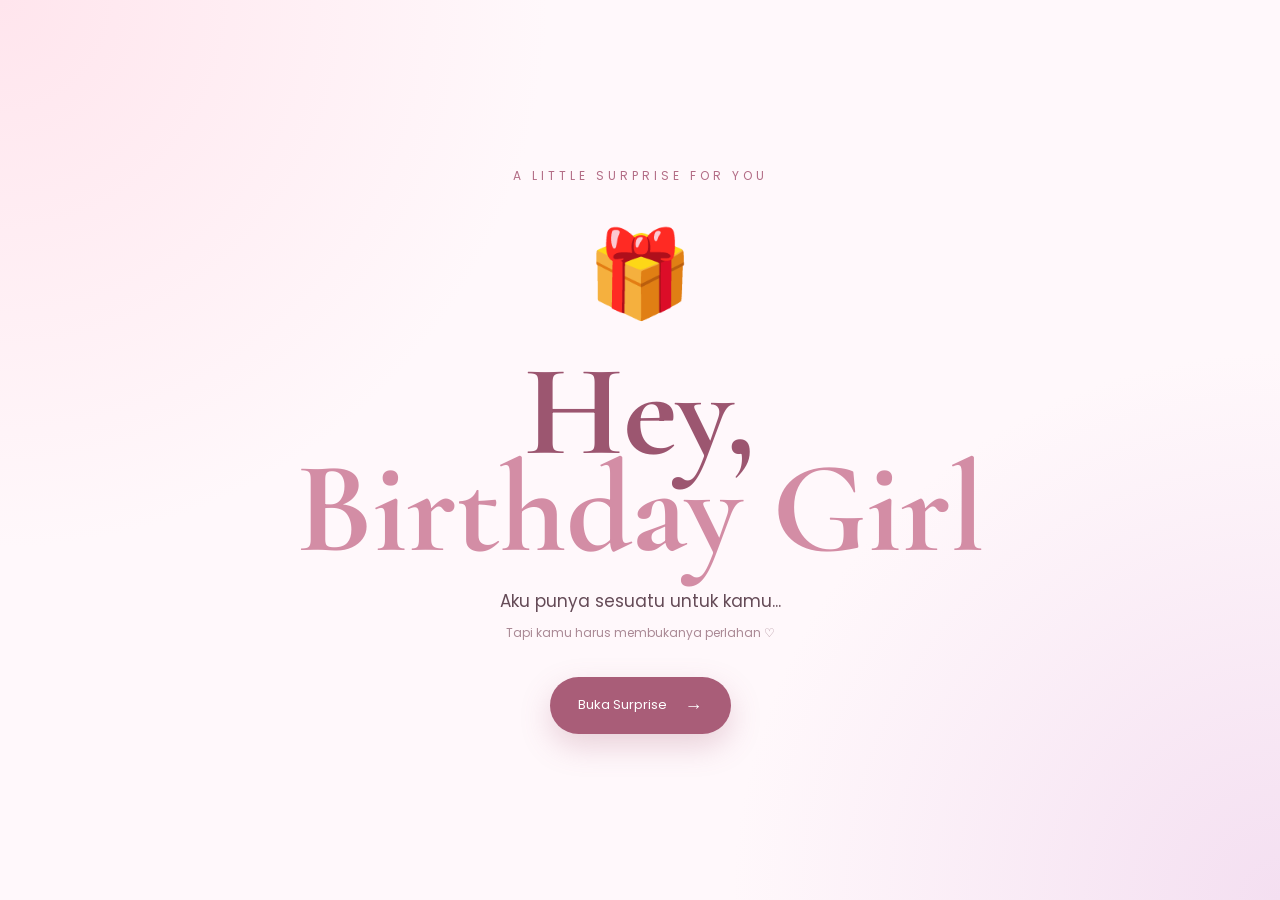
==== index.html @ 7c7e7c43 "Add files via upload" ====
<!DOCTYPE html>
<html lang="id">
<head>
    <meta charset="UTF-8">
    <meta name="viewport" content="width=device-width, initial-scale=1.0">
    <title>For Someone Special ♡</title>
    <link rel="stylesheet" href="style.css">
</head>

<body>

<div class="floating-hearts">
    <span>♡</span>
    <span>♡</span>
    <span>♥</span>
    <span>♡</span>
    <span>♥</span>
</div>

<main class="page opening">

    <div class="opening-card">

        <p class="mini-title">A LITTLE SURPRISE FOR YOU</p>

        <div class="gift">🎁</div>

        <h1>
            Hey,<br>
            <span>Birthday Girl</span>
        </h1>

        <p class="subtitle">
            Aku punya sesuatu untuk kamu...
        </p>

        <p class="small-note">
            Tapi kamu harus membukanya perlahan ♡
        </p>

        <a href="letter.html" class="btn">
            Buka Surprise
            <span>→</span>
        </a>

    </div>

</main>

<script src="script.js"></script>

</body>
</html>
---- style.css ----
@import url('https://fonts.googleapis.com/css2?family=Cormorant+Garamond:wght@400;500;600;700&family=Poppins:wght@300;400;500;600&display=swap');


* {
    margin: 0;
    padding: 0;
    box-sizing: border-box;
}


html {
    scroll-behavior: smooth;
}


body {

    font-family: 'Poppins', sans-serif;

    background:
        radial-gradient(
            circle at top left,
            #ffe5ed,
            transparent 35%
        ),
        radial-gradient(
            circle at bottom right,
            #f4dff1,
            transparent 35%
        ),
        #fff8fb;

    color: #654b57;

    min-height: 100vh;

    overflow-x: hidden;
}


/* =========================
   PAGE
========================= */

.page {

    min-height: 100vh;

    display: flex;

    justify-content: center;

    align-items: center;

    padding: 60px 20px;

    position: relative;

}


/* =========================
   CONTENT
========================= */

.content {

    width: 100%;

    max-width: 1000px;

    text-align: center;

    animation: pageIn 1s ease;

}


@keyframes pageIn {

    from {
        opacity: 0;
        transform: translateY(25px);
    }

    to {
        opacity: 1;
        transform: translateY(0);
    }

}


/* =========================
   OPENING
========================= */

.opening-card {

    text-align: center;

    animation: pageIn 1s ease;

}


.mini-title {

    font-size: 12px;

    letter-spacing: 4px;

    color: #b36d86;

    margin-bottom: 25px;

}


.gift {

    font-size: 85px;

    animation: floating 3s ease-in-out infinite;

}


@keyframes floating {

    0%,100% {
        transform: translateY(0);
    }

    50% {
        transform: translateY(-15px);
    }

}


.opening h1 {

    font-family: 'Cormorant Garamond', serif;

    font-size: clamp(70px, 12vw, 130px);

    line-height: .75;

    color: #9c5670;

    margin: 25px 0;

}


.opening h1 span {

    color: #d38da5;

}


.subtitle {

    font-size: 17px;

    margin-top: 30px;

}


.small-note {

    font-size: 12px;

    margin-top: 10px;

    color: #aa8995;

}


/* =========================
   BUTTON
========================= */

.btn {

    display: inline-flex;

    align-items: center;

    gap: 18px;

    margin-top: 35px;

    padding: 15px 28px;

    border-radius: 50px;

    background: #a95d78;

    color: white;

    text-decoration: none;

    font-size: 13px;

    transition: .3s;

    box-shadow:
        0 12px 30px
        rgba(169,93,120,.25);

}


.btn span {

    font-size: 18px;

}


.btn:hover {

    transform: translateY(-5px);

    box-shadow:
        0 18px 35px
        rgba(169,93,120,.35);

}


/* =========================
   TITLE
========================= */

.title {

    font-family: 'Cormorant Garamond', serif;

    font-size: clamp(45px, 7vw, 75px);

    line-height: .95;

    color: #8f5268;

    margin-bottom: 30px;

}


.title span {

    color: #c37a93;

}


.description {

    max-width: 600px;

    margin: auto;

    font-size: 14px;

    line-height: 1.8;

    color: #8c737d;

}


/* =========================
   LETTER
========================= */

.letter {

    max-width: 750px;

    margin: 40px auto 0;

    padding: 45px;

    text-align: left;

    background:
        rgba(255,255,255,.8);

    border-radius: 25px;

    box-shadow:
        0 20px 60px
        rgba(130,70,90,.1);

    border:
        1px solid rgba(180,120,140,.15);

}


.letter p {

    font-family:
        'Cormorant Garamond',
        serif;

    font-size: 22px;

    line-height: 1.6;

    margin-bottom: 20px;

}


.letter .highlight {

    font-size: 28px;

    color: #a65874;

    text-align: center;

}


.signature {

    text-align: right;

    font-family:
        'Cormorant Garamond',
        serif;

    font-size: 25px;

    color: #a95f78;

}


/* =========================
   GALLERY
========================= */

.gallery {

    margin-top: 40px;

    display: grid;

    grid-template-columns:
        repeat(4, 1fr);

    gap: 20px;

}


.photo-card {

    background: white;

    padding: 10px;

    border-radius: 5px;

    box-shadow:
        0 15px 35px
        rgba(100,60,70,.12);

    transform:
        rotate(var(--rotation));

    transition: .4s;

}


.photo-card:nth-child(1) {
    --rotation: -2deg;
}

.photo-card:nth-child(2) {
    --rotation: 2deg;
}

.photo-card:nth-child(3) {
    --rotation: -1deg;
}

.photo-card:nth-child(4) {
    --rotation: 3deg;
}


.photo-card:hover {

    transform:
        rotate(0deg)
        translateY(-10px)
        scale(1.03);

}


.photo-card img {

    width: 100%;

    aspect-ratio: 3 / 4;

    object-fit: cover;

    display: block;

}


.photo-card p {

    padding: 12px 5px 8px;

    font-family:
        'Cormorant Garamond',
        serif;

    font-size: 18px;

    color: #795565;

}


/* =========================
   REASONS
========================= */

.reasons {

    display: grid;

    grid-template-columns:
        repeat(3, 1fr);

    gap: 25px;

    margin-top: 45px;

}


.reason {

    background: rgba(255,255,255,.8);

    padding: 35px 25px;

    border-radius: 25px;

    box-shadow:
        0 15px 40px
        rgba(120,70,90,.08);

    transition: .3s;

}


.reason:hover {

    transform:
        translateY(-8px);

}


.reason-icon {

    font-size: 35px;

    color: #c36d8a;

    margin-bottom: 15px;

}


.reason h3 {

    font-family:
        'Cormorant Garamond',
        serif;

    font-size: 28px;

    color: #92546b;

    margin-bottom: 12px;

}


.reason p {

    font-size: 13px;

    line-height: 1.8;

    color: #8b747d;

}


/* =========================
   BIRTHDAY
========================= */

.birthday-page {

    text-align: center;

}


.birthday-content {

    max-width: 750px;

    animation: pageIn 1s ease;

}


.cake {

    font-size: 90px;

    margin: 10px 0;

}


.birthday-title {

    font-family:
        'Cormorant Garamond',
        serif;

    font-size:
        clamp(60px, 10vw, 110px);

    line-height: .8;

    color: #9b536c;

}


.birthday-content h2 {

    font-family:
        'Cormorant Garamond',
        serif;

    font-size: 35px;

    font-weight: 500;

    color: #c37791;

    margin-top: 25px;

}


.birthday-text {

    margin: 35px auto;

    max-width: 650px;

    line-height: 1.9;

    font-size: 14px;

}


/* =========================
   ENDING
========================= */

.ending-page {

    text-align: center;

}


.ending-content {

    max-width: 700px;

    animation: pageIn 1s ease;

}


.big-heart {

    font-size: 90px;

    color: #c55d7d;

    animation: heartBeat 1.3s infinite;

}


@keyframes heartBeat {

    0%,100% {
        transform: scale(1);
    }

    50% {
        transform: scale(1.18);
    }

}


.ending-content h1 {

    font-family:
        'Cormorant Garamond',
        serif;

    font-size:
        clamp(65px, 10vw, 100px);

    color: #96546b;

}


.ending-content > p {

    max-width: 550px;

    margin: 20px auto;

    line-height: 1.8;

}


.final-message {

    display: flex;

    justify-content: center;

    align-items: center;

    gap: 20px;

    margin: 40px 0;

}


.final-message span {

    color: #c15d7d;

    font-size: 25px;

}


.final-message h2 {

    font-family:
        'Cormorant Garamond',
        serif;

    font-size: 55px;

    color: #a35470;

}


.forever {

    font-family:
        'Cormorant Garamond',
        serif;

    font-size: 20px;

    color: #9a7683;

}


.restart {

    display: inline-block;

    margin-top: 30px;

    color: #a45c76;

    text-decoration: none;

    font-size: 13px;

}


/* =========================
   FLOATING HEARTS
========================= */

.floating-hearts span {

    position: fixed;

    bottom: -30px;

    font-size: 25px;

    color: #e0a0b5;

    opacity: .5;

    animation:
        floatHeart
        10s linear infinite;

    z-index: -1;

}


.floating-hearts span:nth-child(1) {
    left: 10%;
    animation-delay: 1s;
}

.floating-hearts span:nth-child(2) {
    left: 35%;
    animation-delay: 4s;
}

.floating-hearts span:nth-child(3) {
    left: 65%;
    animation-delay: 2s;
}

.floating-hearts span:nth-child(4) {
    left: 90%;
    animation-delay: 5s;
}


@keyframes floatHeart {

    0% {
        transform:
            translateY(0)
            rotate(0deg);

        opacity: 0;
    }

    20% {
        opacity: .5;
    }

    100% {

        transform:
            translateY(-110vh)
            rotate(360deg);

        opacity: 0;
    }

}


/* =========================
   MOBILE
========================= */

@media(max-width: 768px) {

    .page {

        padding:
            50px 20px;

    }


    .opening h1 {

        font-size: 75px;

    }


    .letter {

        padding: 30px 22px;

    }


    .letter p {

        font-size: 19px;

    }


    .gallery {

        grid-template-columns:
            repeat(2, 1fr);

        gap: 12px;

    }


    .reasons {

        grid-template-columns: 1fr;

    }


    .birthday-title {

        font-size: 65px;

    }


    .final-message h2 {

        font-size: 45px;

    }

}


@media(max-width: 450px) {

    .gallery {

        grid-template-columns: 1fr;

    }

}
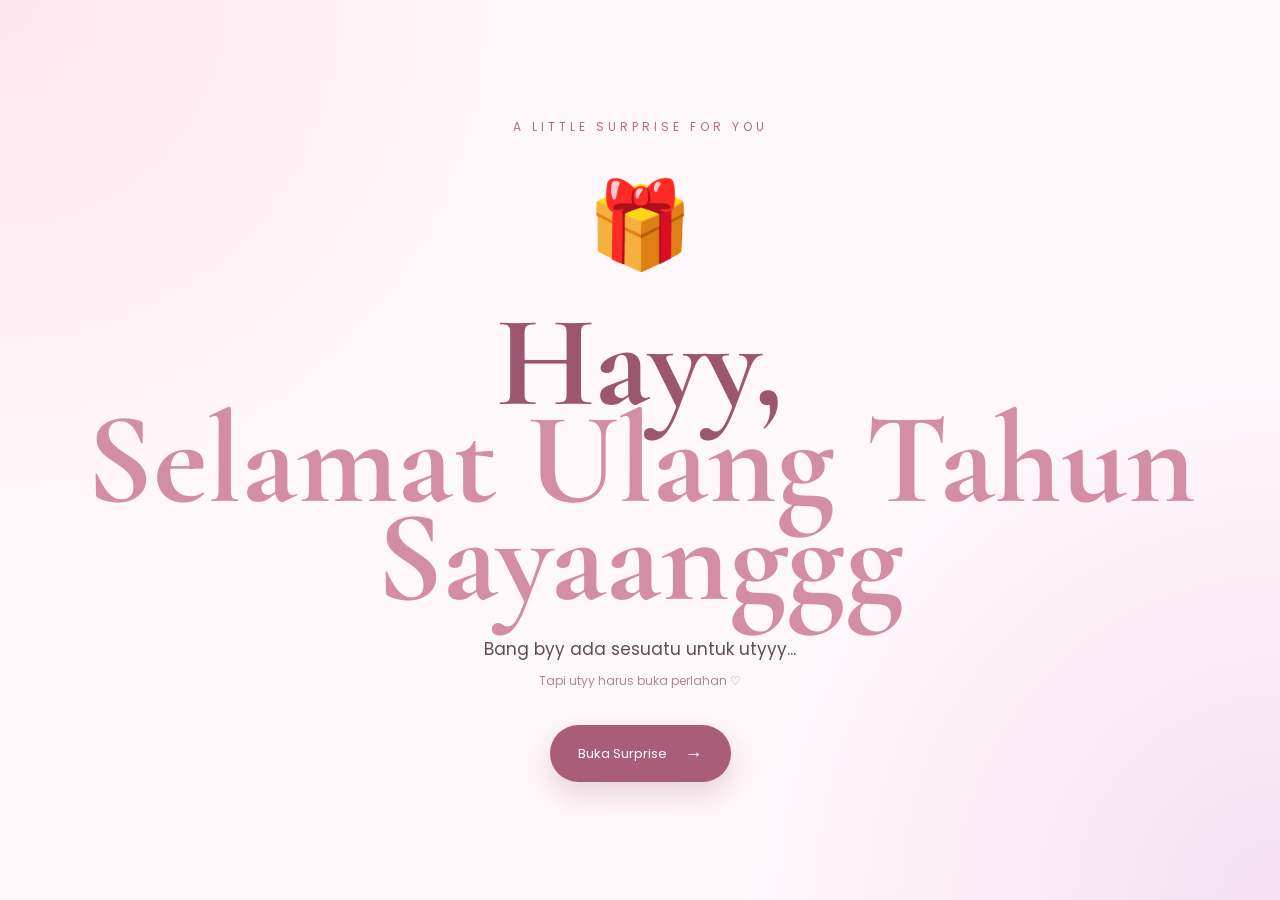
==== commit 67375b3d: "Revise birthday message in index.html Updated text content for birthday surprise." ====
--- a/index.html
+++ b/index.html
@@ -26,16 +26,16 @@
         <div class="gift">🎁</div>
 
         <h1>
-            Hey,<br>
-            <span>Birthday Girl</span>
+            Hayy,<br>
+            <span>Selamat Ulang Tahun Sayaanggg</span>
         </h1>
 
         <p class="subtitle">
-            Aku punya sesuatu untuk kamu...
+            Bang byy ada sesuatu untuk utyyy...
         </p>
 
         <p class="small-note">
-            Tapi kamu harus membukanya perlahan ♡
+            Tapi utyy harus buka perlahan ♡
         </p>
 
         <a href="letter.html" class="btn">
@@ -50,4 +50,4 @@
 <script src="script.js"></script>
 
 </body>
-</html>+</html>
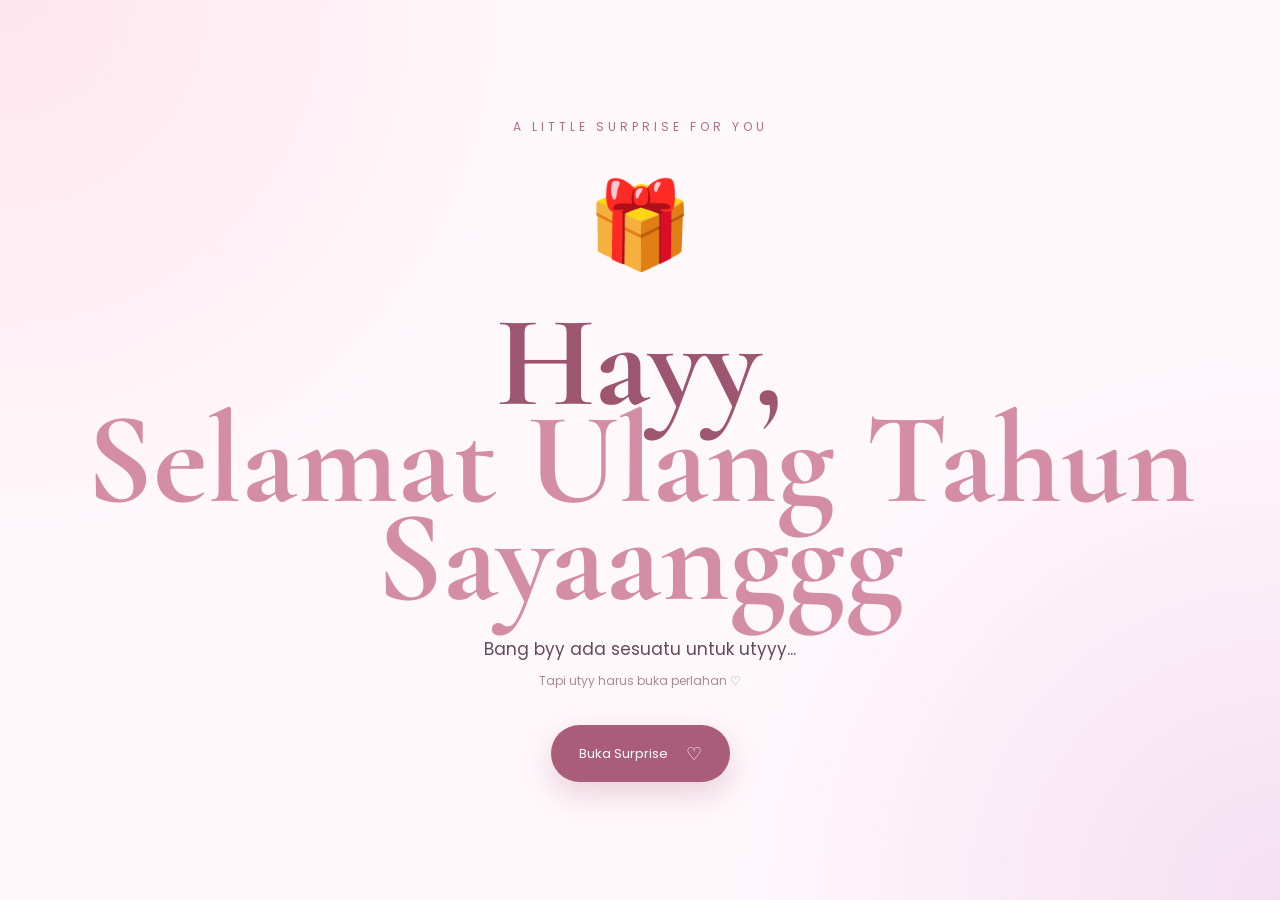
==== commit b6f6f49e: "Fix HTML formatting and restore content" ====
--- a/index.html
+++ b/index.html
@@ -40,7 +40,7 @@
 
         <a href="letter.html" class="btn">
             Buka Surprise
-            <span>→</span>
+            <span>♡</span>
         </a>
 
     </div>
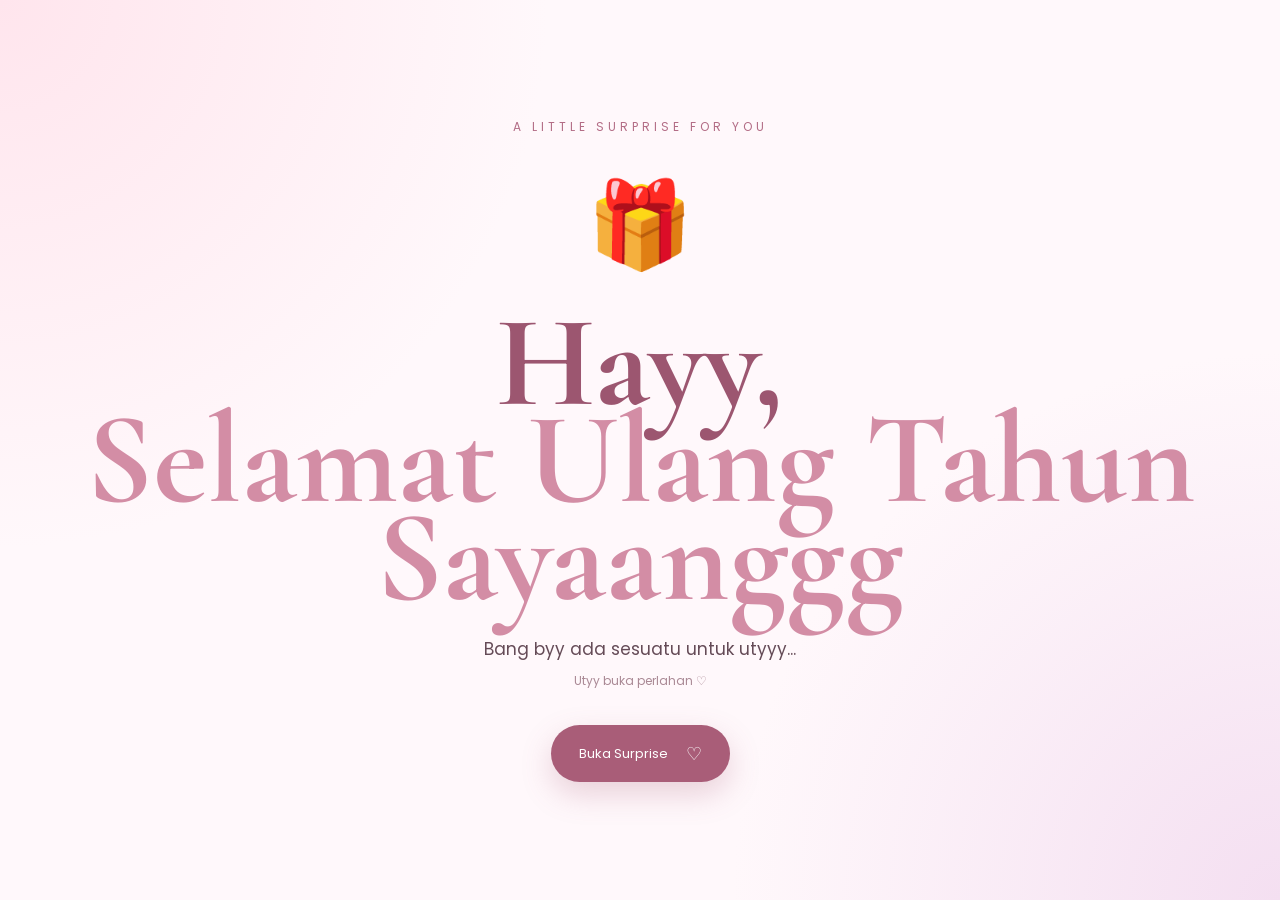
==== commit 6b73f5e9: "Update index.html" ====
--- a/index.html
+++ b/index.html
@@ -35,7 +35,7 @@
         </p>
 
         <p class="small-note">
-            Tapi utyy harus buka perlahan ♡
+            Utyy buka perlahan ♡
         </p>
 
         <a href="letter.html" class="btn">
